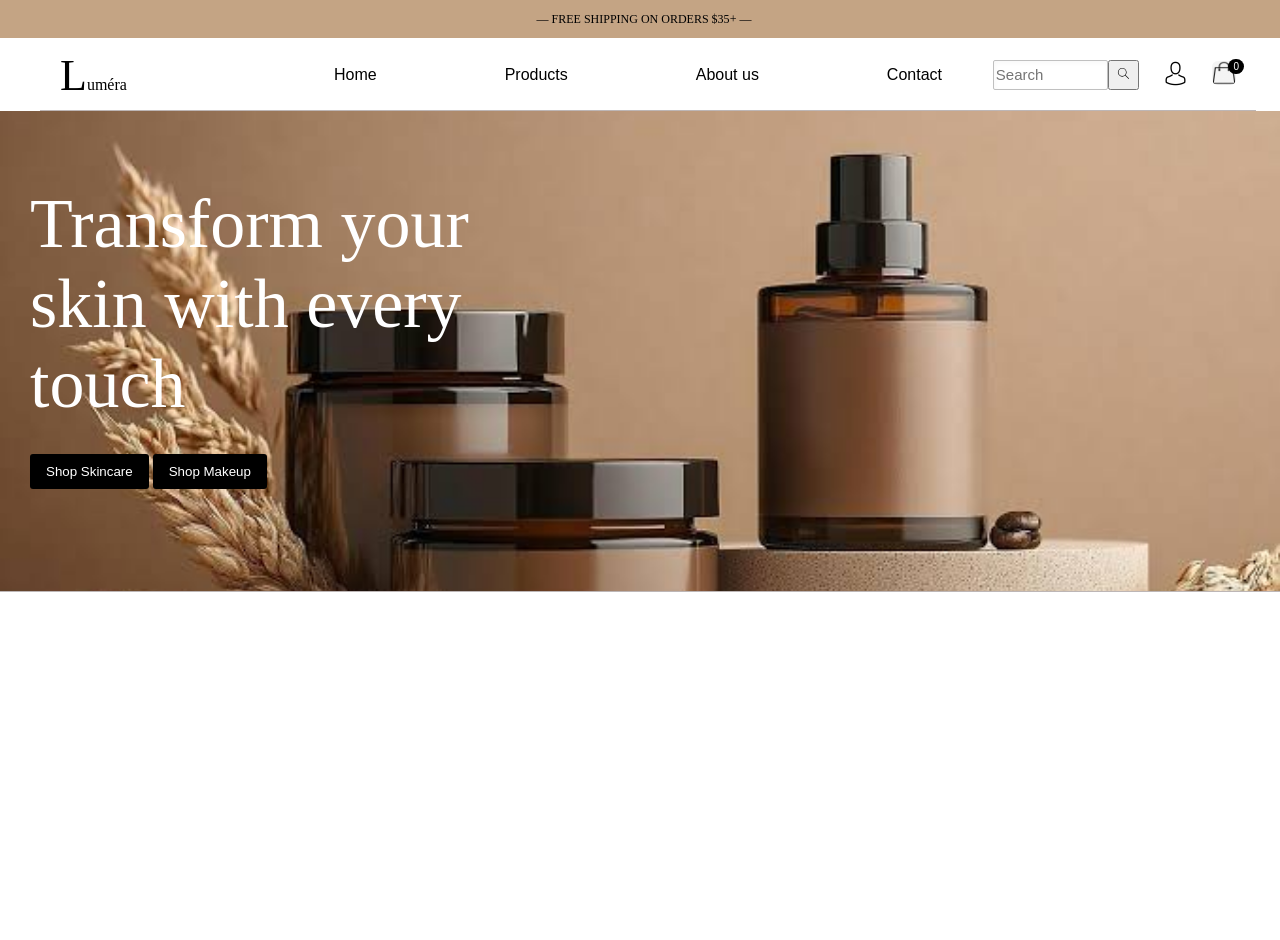
==== project2.html/index.html @ 7d5df4d7 "Add files via upload" ====
<!DOCTYPE html>
 <html>
  <head>
   <title>Beauty</title>
  </head>
  <body style="
    width: 100%;
    min-height: 100vh;
    max-width: 1300px;
    margin: auto;">

   <link rel="stylesheet" href="../project2.html/styles/header.css">
   <link rel="stylesheet" href="../project2.html/styles/section.css">
   <link rel="stylesheet" href="../project2.html/styles/general.css">
   


    <header class="first-header">
      <div>&mdash; FREE SHIPPING ON ORDERS &dollar;35<span class="plus">&plus;</span> &mdash;</div>
    </header>
   <header class="header-section">
    <div class="logo">
     <span class="L-side">L</span>um&eacute;ra
    </div>
    <nav class="nav">
     <a class="h" href="index.html">Home</a>
     <a class="p" href="products.html">Products</a>
     <a class="a" href="about.html">About us</a>
     <a class="c" href="contact.html">Contact</a>
    </nav>
    <div class="icon">
     <div class="s">
      <input class="Search-bar" 
      type="text" placeholder="Search">
      <button class="search-logo" type="submit">
        <img class="search" src="../project2.html/pictures/search.svg">
        <div class="tooltip">search</div>
      </button>
     </div>
     <div class="p">
     <img class="profile" src="../project2.html/pictures/profile2.png">
      <div class="tooltip">profile</div>
     </div>
     <div class="b">
      <img class="bag" src="../project2.html/pictures/bag6.png">
      <div class="tooltip">cart</div>
      <div class="notifications-count">0</div>
       </div>
     </div>
    </div>
   </header>
   <section class="section-section">
    <div class="hero-text">Transform your skin with every touch</div>
    <div class="hero-botton">
      <button class="shop1"> Shop Skincare</button>
      <button class="shop2">Shop Makeup</button>
    </div>
   </section>
  </body>
 </html>
---- project2.html/styles/header.css ----
.first-header{
  display: flex;
  z-index: 100;
  align-items: center;
  position: fixed;
  top: 0;
  left: 0;
  right: 0;
  justify-content: center;
  width: 100%;
  font-size: 12px;
  padding: 4px 4px 4px 4px;
  font-family: tahoma;
  min-height: 30px;
  background-color: #C4A484;
}
.header-section{
  display: flex;
  flex-direction: row;
  justify-content: space-between;
  align-items: center;
  background-color: white;
  min-height: 70px;
  width: 95%;
  margin-top: 40px;
  margin-left: 40px;
  border-bottom-width: 1px;
  border-bottom-style: solid;
  border-bottom-color: rgb(189, 182, 182);
  font-family: tahoma;
}
.h:hover {
  border-bottom: 2px solid black;
}
.p:hover{
  border-bottom: 2px solid black;
}
.a:hover{
  border-bottom: 2px solid black;
}
.a:active{
  border-bottom: 2px solid black;
}
.c:hover{
  border-bottom: 2px solid black;
}
.h,.a,.c,.p,.s,.p,.b{
 cursor: pointer;
}
.h,.a,.p,.c,:active{
 text-decoration: none;
  color: black;
}
.a1,.c1{
  text-decoration: underline;
  color: black;
}
.logo{
  width: 20%;
  margin-left: 20px;
}
.L-side{
 font-family: serif;
 font-size: 44px;
}
.nav{
  flex-direction: row;
  display: flex;
  justify-content: space-between;
  align-items: center;
  font-family: Arial;
  width: 50%;
}
.icon{
 flex-direction: row;
 display: flex;
 width: 20%;
 justify-content: space-between;
 align-items: center;
 margin-left: 20px;
 margin-right: 20px;
}
.s{
 display: flex;
 flex-direction: row;
 width: 60%;
}
.Search-bar{
 flex: 1;
 min-height: 26px;
 padding-right: 10px;
 font-size: 13px;
 border-width: 1px;
 border-style: solid;
 border-color: rgb(192, 192, 192);
 width: 0;
 border-radius: 2px;
 box-shadow: inset 1px 2px 5px rgba(0, 0, 0, 0.03);
 }
.Search-bar::placeholder{
  font-family: Arial;
  font-size: 15px;
}
.search{
 width: 15px;
 height: 19px;
}
.profile{
 width: 25px;
 height: 25px;
}
.b{
 position: relative;
}
.bag{
 width: 24px;
 height: 24px;
 border-radius: 6px;
}
.notifications-count{
  position: absolute;
  top:-2px;
  right: -8px;
  border-radius: 10px;
  padding-left: 5px;
  padding-right: 5px;
  padding-bottom: 2px;
  padding-top: 2px;
  font-family: Arial;
  font-size: 10px;
  background-color: black;
  color: white;
}
.p{
 position:relative;
}
.search-logo{
 position: relative;
}
.search-logo .tooltip,
.b .tooltip,
.p1 .tooltip,
.searchh .tooltip,
.p .tooltip{
  position: absolute;
  font-size: 12px;
  font-family: Arial;
  color: white;
  background-color: gray;
  bottom: -30px;
  padding-top: 2px;
  padding-bottom: 2px;
  padding-left: 4px;
  padding-right: 6px;
  border-radius: 2px;
  opacity: 0;
  transition: opacity 0.15s;
  pointer-events: none;
  white-space: nowrap;
}
.search-logo:hover .tooltip,
.b:hover .tooltip,
.searchh:hover .tooltip,
.p1:hover .tooltip,
.p:hover .tooltip{
 opacity: 1;
}
.second-header{
  display: flex;
  z-index: 100;
  align-items: center;
  position: fixed;
  top: 0;
  left: 0;
  right: 0;
  justify-content: center;
  width: 100%;
  font-size: 12px;
  padding: 4px 4px 4px 4px;
  font-family: tahoma;
  min-height: 20px;
  background-color: #f8cc9f;
}
.plus1{
  text-decoration: underline;
}
.product-header{
  display: flex;
  flex-direction: row;
  justify-content: space-between;
  align-items: center;
  background-color: white;
  min-height: 40px;
  width: 100%;
  margin-top: 30px;
  border-bottom-width: 1px;
  border-bottom-style: solid;
  border-bottom-color: rgb(189, 182, 182);
  font-family: tahoma;
}
.logo2{
  width: 30%;
  margin-left: 20px;
  display: flex;
  flex-direction: row;
}
.searchh{
  position: relative;
  padding-left: 15px;
}
.search1{
  width: 23px;
  padding-left: 10px;
 height: 24px;
}
.search2{
 width: 20px;
 height: 21px;
}
.nav1{
  flex-direction: row;
  display: flex;
  justify-content: center;
  align-items: center;
  font-family: Arial;
  font-size: 25px;
  font-weight: 600;
  font-style: italic;
  width: 70%;
}
.icon1{
 flex-direction: row;
 display: flex;
 width: 20%;
 justify-content: end;
 align-items: center;
 margin-left: 20px;
 margin-right: 30px;
}
.p1{
  position: relative;
  padding-right: 30px;
}



.third-header{
  display: flex;
  z-index: 100;
  align-items: center;
  position: fixed;
  top: 0;
  left: 0;
  right: 0;
  justify-content: center;
  width: 100%;
  font-size: 12px;
  padding: 4px 4px 4px 4px;
  font-family: tahoma;
  min-height: 20px;
  background-color: #f8cc9f;
}


.fourth-header{
  background-color: #ffdbba;
  display: flex;
  flex-direction: row;
  justify-content: space-between;
  align-items: center;
  z-index: 100;
  min-height: 70px;
  width: 100%;

  font-family: tahoma;
}
.nav4{
  flex-direction: row;
  margin-right: 40px;
  display: flex;
  justify-content: space-between;
  align-items: center;
  font-family: Arial;
  width: 30%;
}


@media(max-width: 768px) {
  .fourth-header{
    display: flex;
    flex-direction: row;
    width: 100%;
    word-spacing: 50px;
  }
}
---- project2.html/styles/section.css ----
.section-section{
  display: flex;
  flex-direction: column;
  justify-content: center;
  align-items: start;
  background-color: white;
  min-height: 480px;
  width: 100%;
  margin-top: 0;
  margin-left: 0;
  border-bottom-width: 1px;
  border-bottom-style: solid;
  border-bottom-color: rgb(189, 182, 182);
  font-family: tahoma;
   background-image: url('../pictures/brownnn.jfif');
   background-size: cover;
   background-position: center;
   background-repeat: no-repeat;
}
.hero-text{
 color: white;
 width: 40%;
 font-size: 70px;
 font-family: serif;
 padding-left: 30px;
}
.hero-botton{
 padding: 30px;
}
.shop1{
  background-color: black;
  color: white;
  border: none;
  padding-top: 10px;
  padding-bottom: 10px;
  padding-right: 16px;
  padding-left: 16px;
  border-radius: 3px;
  transition: opacity 0.3s;
  cursor: pointer;
}
.shop1:hover{
  opacity: 0.8;
}
.shop1:active{
  opacity: 0.7;
}
.shop2{
  background-color: black;
  color: white;
  border: none;
  padding-top: 10px;
  padding-bottom: 10px;
  padding-right: 16px;
  padding-left: 16px;
  border-radius: 3px;
  transition: opacity 0.3s;
  cursor: pointer;
}
.shop2:hover{
  opacity: 0.8;
}
.shop2:active{
  opacity: 0.7;
}




.hero-text2{
  display: flex;
  flex-direction: row;
  align-items: center;
  justify-content: center;
  font-size: 12px;
  padding-left: 50px;
}
.s1{
   display: flex;
  flex-direction: row;
  align-items: center;
  justify-content: center;
  font-size: 13px;
  width: 70px;
}
.hero-text3{
  display: flex;
  flex-direction: row;
  justify-content: space-between;
  align-items: center;
  margin-top: 40px;
}
.shop{
  padding-left: 50px;
  margin-top: 30px;
  font-family: tahoma;
  font-size: 25px;
}
.Search-bar2{
  flex: 1;
 min-height: 50px;
 padding-right: 5px;
 font-size: 16px;
 border-width: 1px;
 border-style: solid;
 border-color: rgb(192, 192, 192);
 width: 66%;
 border-radius: 2px;
 box-shadow: inset 1px 2px 5px rgba(0, 0, 0, 0.03);
}
.Search-bar2::placeholder{
  font-family: Arial;
  font-size: 15px;
  padding-left: 5px;
}


.grid{
  display: grid;
  grid-template-columns: 1fr 1fr 1fr 1fr;
  column-gap: 40px;
  row-gap: 30px;
  padding-left: 50px;
  padding-top: 30px;
  padding-bottom: 40px;
}
.grid1{
  display: flex;
  flex-direction: column;
  width: 100%;
  min-height:360px;
  align-items: start;
  border-color: lightgray;
  border-width: 1px;
  border-style: solid;
}
.grid6{
  display: flex;
  flex-direction: column;
  width: 100%;
  min-height:390px;
  align-items: start;
  border-color: lightgray;
  border-width: 1px;
  border-style: solid;
}
.proo{
 min-height: 60px;
 width: 100%;
 height: 380px;
  border-bottom-width: 1px;
  border-top-width: 0;
  border-left-width: 0;
  border-right-width: 0;
  border-color: black;
  border-style: solid;
 object-fit: fill;
}
.name{
  padding-left: 10px;
  font-family: tahoma;
  font-size: 20px;
  margin-top: 10px;
  margin-bottom: 0;
}
.type{
  font-family: serif;
  font-size: 13.5px;
  padding-left: 10px;
  margin-top: 4px;
}
.but{
  padding-left: 10px;
  padding-bottom: 10px;
}
.button{
  background-color: rgb(73, 73, 248);
  color: white;
  border: solid;
  border-left-width: 1px;
  border-right-width: 0;
  border-top-width: 0;
  border-bottom-width: 1px;
  border-color: black;
  padding-top: 10px;
  padding-bottom: 15px;
  padding-right: 17px;
  padding-left: 17px;
  border-radius: 3px;
  cursor: pointer;
}
.button:hover {
  padding-top: 13px;
  padding-bottom: 13px;
  padding-right: 13px;
  padding-left: 13px;
}



.heroo2{
  background-color: #f8cc9f;
  display: flex;
  flex-direction: column;
  justify-content: center;
  align-items: center;
  line-height: 35px;
  width: 100%;
  min-height: 200px;
}
.about{
  width: 30%;
  min-height: 90px;
  padding-left: 180px;
  padding-top: 0;
  font-family: serif;
  font-size: 60px;
}
.welcome{
  font-size: 13px;
  padding-bottom: 0;
}
.heroo2a{
  display: flex;
  flex-direction: row;
  justify-content: center;
  align-self: center;
  padding-left: 140px;
  width: 100%;
  margin-top: 50px;
}
.image{
  width: 20%;
}
.image1{
  width: 83%;
  min-height: 40px;
}
.ss{
  display: flex;
  align-items: start;
  justify-content: start;
  line-height: 20px;
  width: 40%;
  min-height: 250px;
  flex-direction: column;
  margin-top: 10px;
}
.first-text{
  font-size: 13px;
  background-color: #e0bd9a;
  margin-bottom: 0;
  margin-top: 0;
  width: 100%;
  padding-bottom: 0;
  min-height: 10px;
}
.L-side1{
 font-family: serif;
 font-size: 15px;
 padding-left: 5px;
}
.one1{
  margin-top: 10px;
  font-family: sans-serif;
  line-height: 26px;
  word-spacing: 3px;
  font-size: 20px;
  margin-bottom: 0;
}
.two2{
  margin-top: 6px;
  margin-bottom: 0;
  line-height: 23px;
  font-family: serif;
  font-size: 13px;
}
.three3{
  margin-top: 10px;
}



.fourth-section{
  display: flex;
  flex-direction: column;
  align-items: start;
  justify-content: start;
  background-image: url('../pictures/ba.jfif');
  background-size: cover;
  background-position: center;
  background-repeat: no-repeat;
  width: 100%;
  min-height: 522px;
}
.contact{
  margin-top: 50px;
  margin-left: 50px;
  font-family: Tahoma;
  word-spacing: 6px;
  font-size: 40px;
  letter-spacing: 2px;
}
.n{
  margin-left: 30px;
  width: 30%;
  min-height: 60px;
}
.name2{
  width: 100%;
  padding-bottom: 15px;
  padding-top: 15px;
  padding-left: 30px;
  background-color: #ffdbba;
  color: black;
  border-width: 0;
  border-radius: 30px;
  margin-top: 20px;
}
.m{
  margin-left: 30px;
  width: 30%;
  min-height: 60px;
}
.Message-bar{
  width: 100%;
  padding-bottom: 70px;
  padding-top: 15px;
  padding-left: 30px;
  font-size: 20px;
  background-color: #ffdbba;
  color: black;
  border-width: 0;
  border-radius: 30px;
  margin-top: 20px;
}
.e{
  margin-left: 30px;
  width: 30%;
  min-height: 60px;
}
.Email-bar{
  width: 100%;
  padding-bottom: 15px;
  padding-top: 15px;
  font-size: 20px;
  background-color: #ffdbba;
  padding-left: 30px;
  color: black;
  border-width: 0;
  border-radius: 30px;
  margin-top: 20px;
}
.but2{
  margin-left: 30px;
  width: 30%;
  min-height: 60px;
}
.send{
 width: 100%;
  padding-bottom: 15px;
  padding-top: 15px;
  font-size: 20px;
  background-color: #f8be88;
  padding-left: 15px;
  padding-right: 15px;
  color: black;
  border-width: 0;
  border-radius: 30px;
  margin-top: 20px;
  cursor: pointer;
  transition: padding 0.2s background-color 0.2s;
}
.send:hover {
  padding-top: 12px;
  padding-bottom: 12px;
  padding-right: 12px;
  padding-left: 12px;
}
.send:active {
  background-color: #f7c596;
}


@media(max-width: 768px) {
 .grid{
  display: flex;
 flex-direction: column;
 }
 .heroo2{
  display: flex;
 flex-direction: column;
 justify-content: center;
 }
 .heroo2a{
  display: flex;
 flex-direction: column;
 }
}
---- project2.html/styles/general.css ----
@media(max-width: 768px) {
 .p{
 flex-direction: column;
 }
}
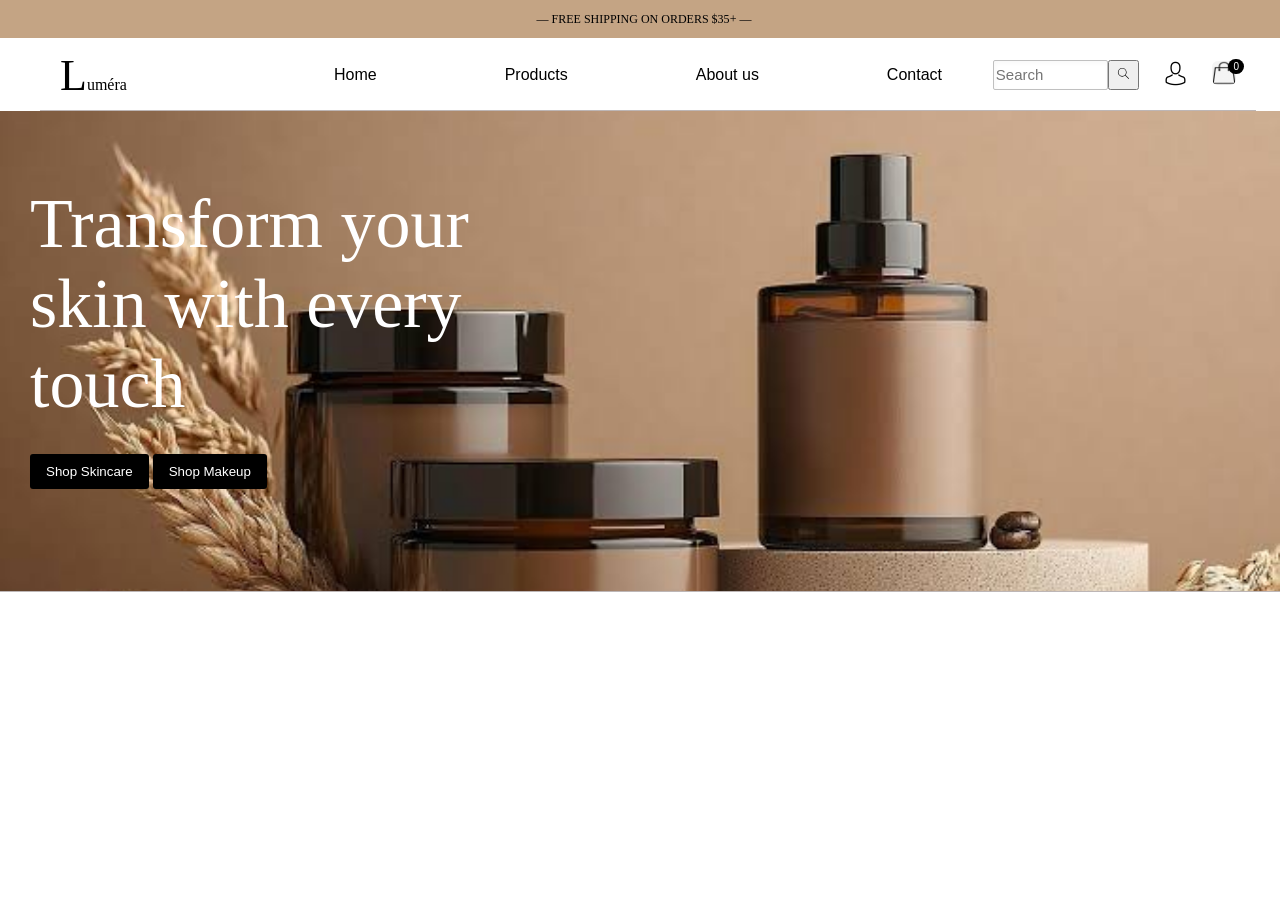
==== commit 7032804e: "Fix HTML structure and formatting issues" ====
--- a/project2.html/index.html
+++ b/project2.html/index.html
@@ -5,7 +5,6 @@
   </head>
   <body style="
     width: 100%;
-    min-height: 100vh;
     max-width: 1300px;
     margin: auto;">
 
@@ -57,4 +56,4 @@
     </div>
    </section>
   </body>
- </html>+ </html>
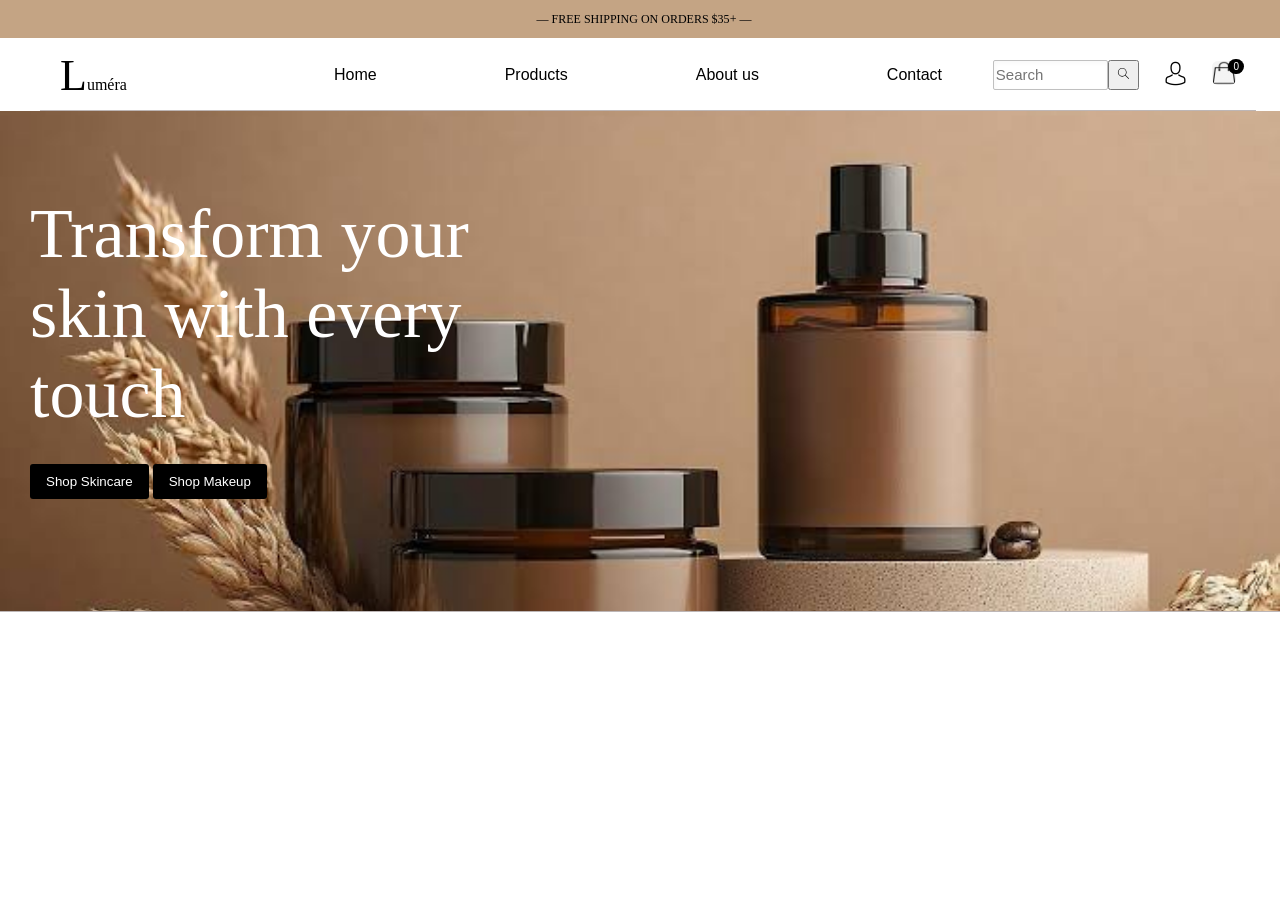
==== commit c0315cbc: "Add meta tags for character set and viewport" ====
--- a/project2.html/index.html
+++ b/project2.html/index.html
@@ -1,6 +1,8 @@
 <!DOCTYPE html>
  <html>
   <head>
+   <meta charset="UTF-8">
+   <meta name="viewport" content="width=device-width, initial-scale=1.0">
    <title>Beauty</title>
   </head>
   <body style="
--- a/project2.html/styles/section.css
+++ b/project2.html/styles/section.css
@@ -4,7 +4,7 @@
   justify-content: center;
   align-items: start;
   background-color: white;
-  min-height: 480px;
+  min-height: 500px;
   width: 100%;
   margin-top: 0;
   margin-left: 0;
@@ -384,8 +384,8 @@
 
 @media(max-width: 768px) {
  .grid{
-  display: flex;
- flex-direction: column;
+  display: grid;
+  grid-template-columns: 1fr;
  }
  .heroo2{
   display: flex;
@@ -397,3 +397,8 @@
  flex-direction: column;
  }
 }
+@media(max-height: 768px) {
+ .section-section{
+    height: 100vh;
+  }
+}
